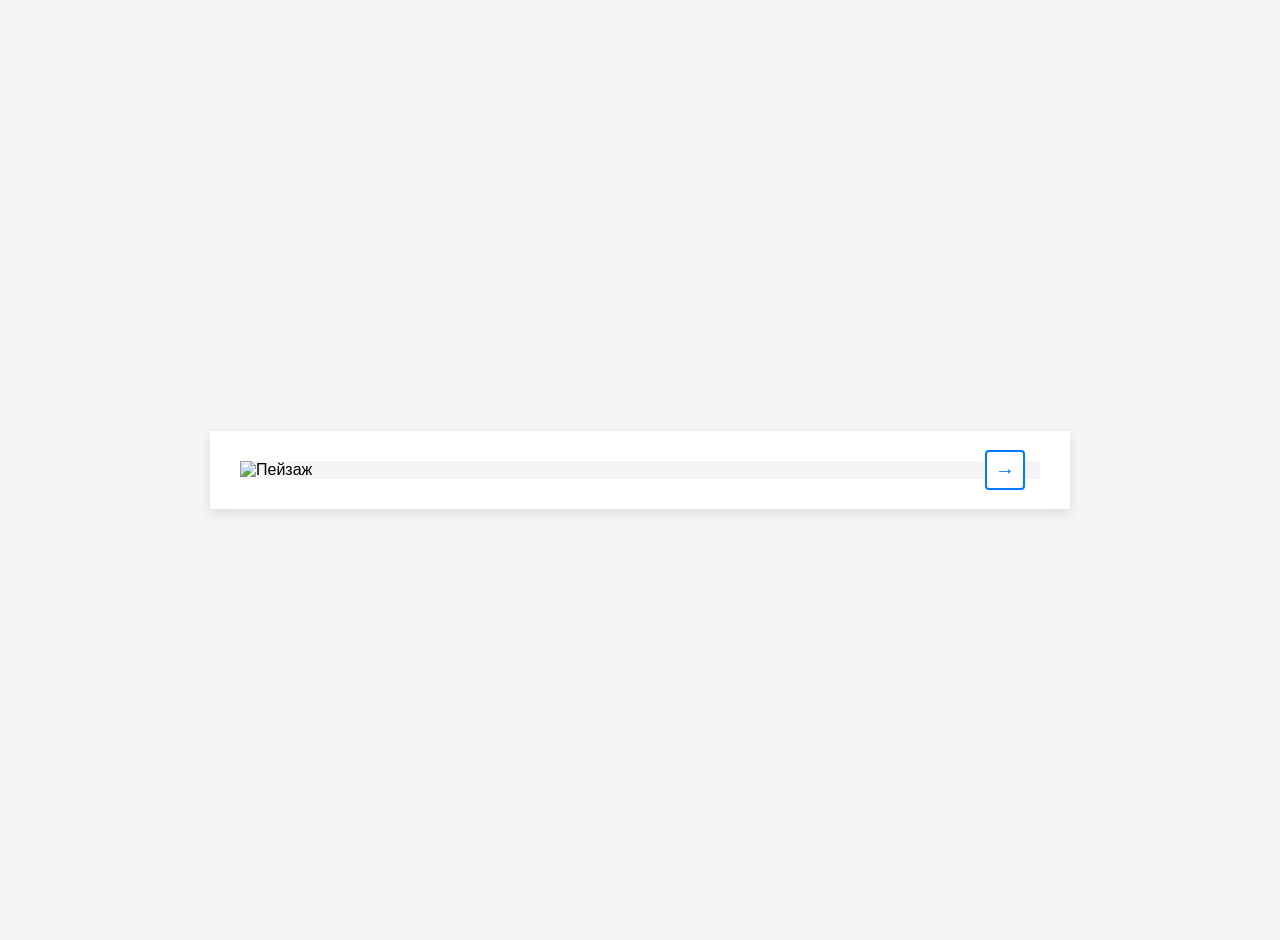
==== task6.html @ affb8648 "Add files via upload" ====
<!DOCTYPE html>
<html lang="ru">
<head>
    <meta charset="UTF-8">
    <meta name="viewport" content="width=device-width, initial-scale=1.0">
    <title>Задание 6</title>
    <link rel="stylesheet" href="style.css">
</head>
<body>
    <div class="frame">
        <img src="https://i.pinimg.com/originals/75/03/05/7503054a9c018f947eed7d9da840ca17.jpg?nii=t" alt="Пейзаж" class="image">
        <button class="arrow-button"></button>
    </div>
</body>
</html>
---- style.css ----
/* Общие стили страницы */
body {
    margin: 0;
    padding: 20px;
    background-color: #f5f5f5;
    display: flex;
    justify-content: center;
    align-items: center;
    min-height: 100vh;
    font-family: Arial, sans-serif;
}

/* Рамка вокруг изображения */
.frame {
    position: relative;
    border: 30px solid #ffffff; /* белая рамка */
    box-shadow: 0 4px 10px rgba(0, 0, 0, 0.1);
    display: inline-block;
}

/* Изображение */
.image {
    display: block;
    width: 800px;
    height: auto;
}

/* Кнопка-стрелка — справа посередине */
.arrow-button {
    position: absolute;
    top: 50%;
    right: 15px;
    transform: translateY(-50%);
    width: 40px;
    height: 40px;
    background-color: white;
    border: 2px solid #007BFF; /* синий контур */
    border-radius: 4px;
    cursor: pointer;
    transition: background-color 0.2s ease;
}

.arrow-button:hover {
    background-color: #e6f2ff;
}

.arrow-button::after {
    content: "→";
    font-size: 20px;
    color: #007BFF;
    font-weight: bold;
    display: flex;
    justify-content: center;
    align-items: center;
    width: 100%;
    height: 100%;
}
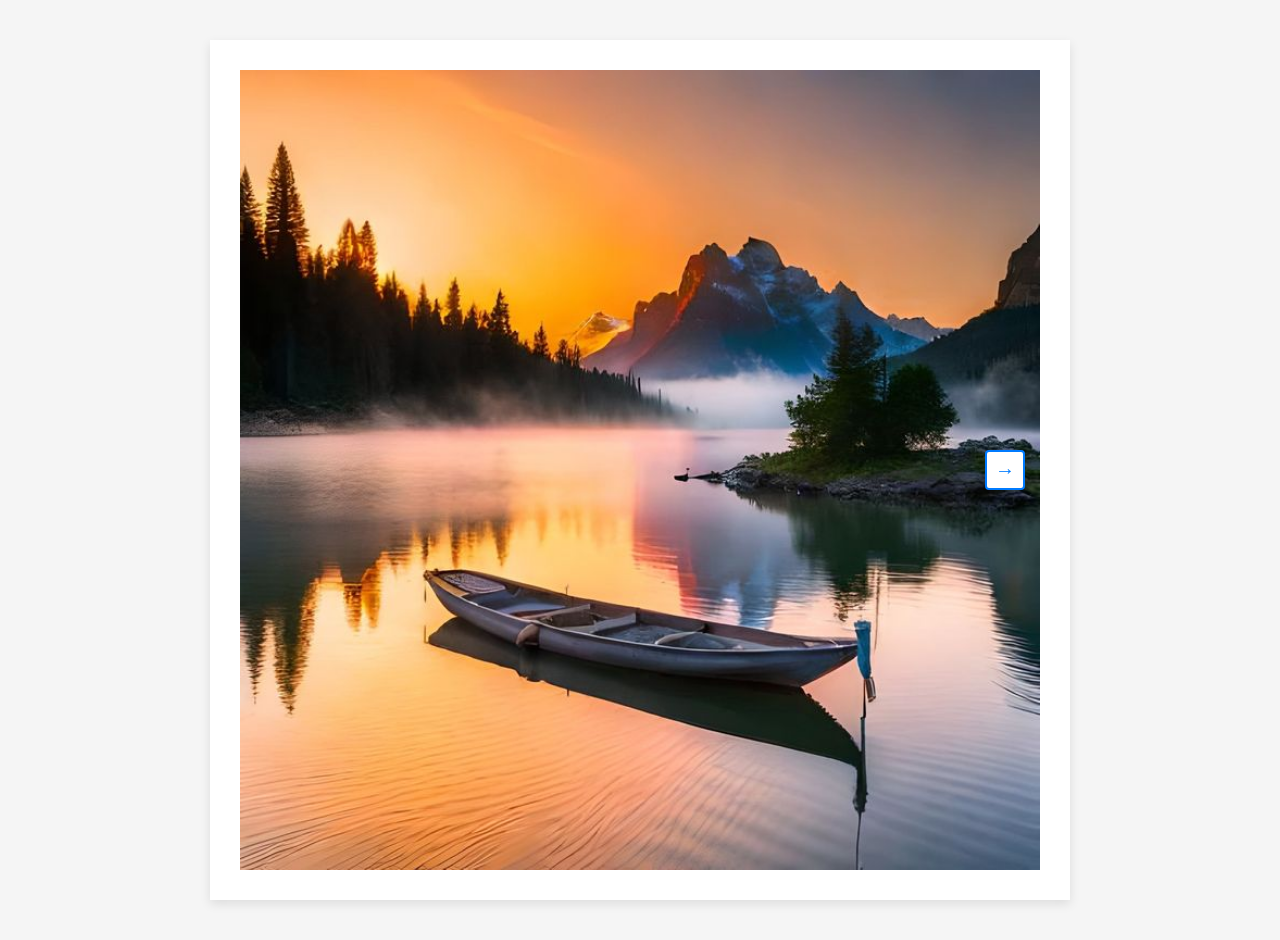
==== commit 966a6cc2: "Update task6.html" ====
--- a/task6.html
+++ b/task6.html
@@ -8,8 +8,11 @@
 </head>
 <body>
     <div class="frame">
-        <img src="https://i.pinimg.com/originals/75/03/05/7503054a9c018f947eed7d9da840ca17.jpg?nii=t" alt="Пейзаж" class="image">
-        <button class="arrow-button"></button>
+        <img id="slider-image" src="Рисунок1.jpg" alt="Пейзаж" class="image">
+        <button class="arrow-button" id="next-btn"></button>
     </div>
+
+    <script src="new.js"></script>
+
 </body>
-</html>+</html>
